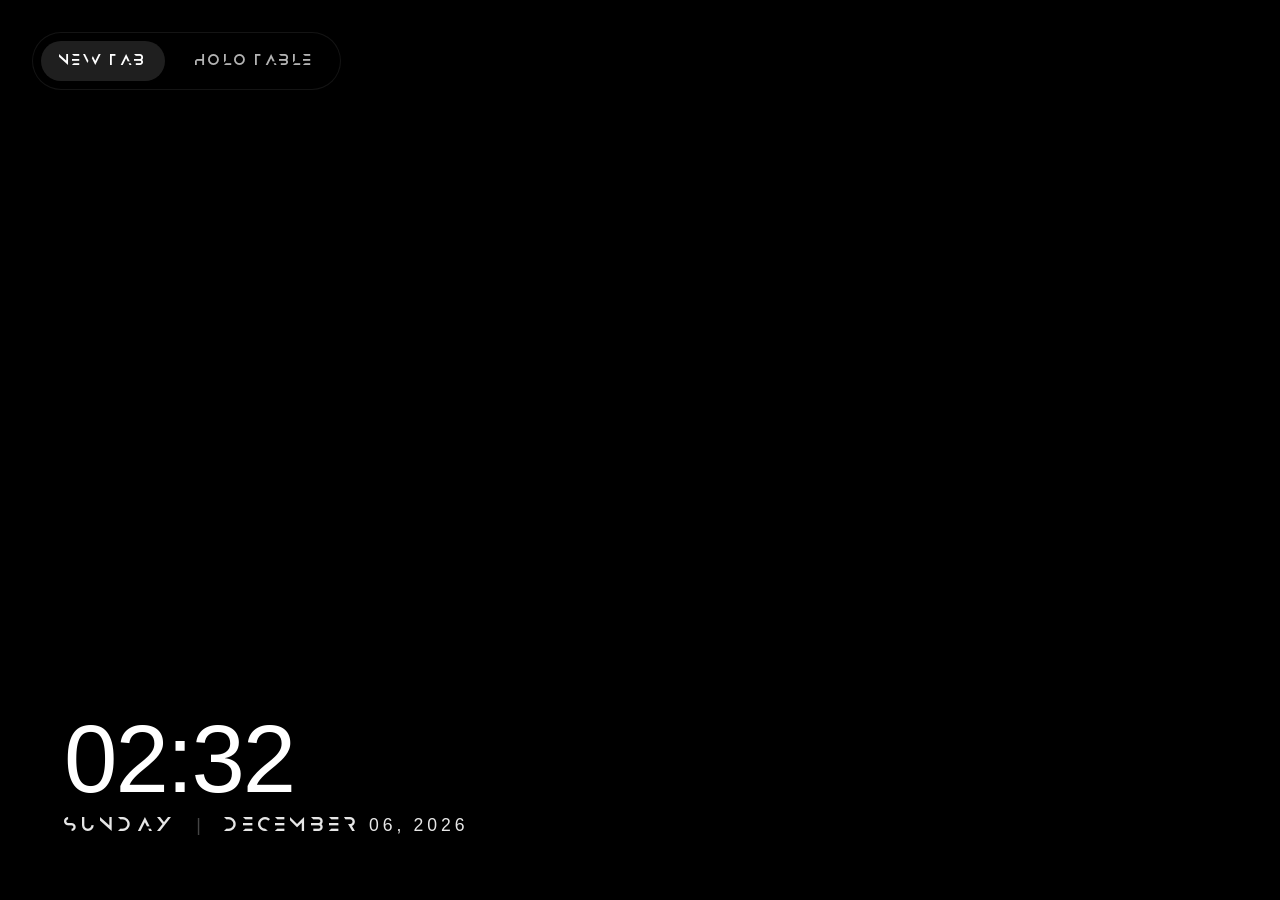
==== index.html @ 4c0b55d7 "Initial commit: Chrome home extension setup" ====
<!DOCTYPE html>
<html lang="en">
<head>
    <meta charset="UTF-8">
    <meta name="viewport" content="width=device-width, initial-scale=1.0">
    <title>New Tab</title>
    <link rel="icon" type="image/jpeg" href="icon.jpg">
    <link rel="stylesheet" href="style.css">
</head>
<body>
    <div id="video-container">
        <video id="bg-video" autoplay muted loop playsinline></video>
        <div id="video-overlay"></div>
    </div>

    <!-- Mode Switcher -->
    <div id="mode-switcher">
        <button id="mode-tab" class="active">NEW TAB</button>
        <button id="mode-holo">HOLO TABLE</button>
    </div>

    <!-- Holo Container (Initially Hidden) -->
    <div id="holo-view" class="hidden" aria-hidden="true">
        <iframe id="holo-frame" src="holo-prototype/building.html"></iframe>
    </div>

    <main id="content">
        <div id="search-container">
            <input type="text" id="search-input" spellcheck="false" autocomplete="off">
        </div>

        <div class="clock-container">
            <div id="time">00:00</div>
            <div id="date-row">
                <span id="day">MONDAY</span>
                <span class="separator">|</span>
                <span id="date">JANUARY 01, 2024</span>
            </div>
        </div>
    </main>

    <script src="script.js"></script>
</body>
</html>
---- style.css ----
@font-face {
    font-family: 'CustomFont';
    src: url('fonts/YourFont.otf') format('opentype');
}

* {
    margin: 0;
    padding: 0;
    box-sizing: border-box;
}

body {
    font-family: 'CustomFont', sans-serif;
    background-color: #000;
    color: #fff;
    height: 100vh;
    width: 100vw;
    overflow: hidden;
    display: flex;
    justify-content: flex-start;
    align-items: flex-end;
}

.hidden {
    display: none !important;
}

#video-container {
    position: fixed;
    top: 0;
    left: 0;
    width: 100%;
    height: 100%;
    z-index: -1;
}

#bg-video {
    width: 100%;
    height: 100%;
    object-fit: cover;
}

#video-overlay {
    position: absolute;
    top: 0;
    left: 0;
    width: 100%;
    height: 100%;
    background: transparent;
    backdrop-filter: none;
}

#mode-switcher {
    position: fixed;
    top: 2rem;
    left: 2rem;
    z-index: 3;
    display: inline-flex;
    gap: 0.75rem;
    padding: 0.5rem;
    border-radius: 999px;
    background: rgba(0, 0, 0, 0.35);
    backdrop-filter: blur(12px);
    border: 1px solid rgba(255, 255, 255, 0.08);
}

#mode-switcher button {
    border: 0;
    border-radius: 999px;
    padding: 0.75rem 1.1rem;
    background: transparent;
    color: rgba(255, 255, 255, 0.7);
    font-family: inherit;
    font-size: 0.85rem;
    letter-spacing: 0.18em;
    text-transform: uppercase;
    cursor: pointer;
    transition: background 160ms ease, color 160ms ease, transform 160ms ease;
}

#mode-switcher button:hover {
    transform: translateY(-1px);
    color: #fff;
}

#mode-switcher button.active {
    background: rgba(255, 255, 255, 0.12);
    color: #fff;
}

#holo-view {
    position: fixed;
    inset: 0;
    z-index: 2;
    background: #000;
}

#holo-frame {
    width: 100%;
    height: 100%;
    border: 0;
    display: block;
}

#content {
    z-index: 1;
    text-align: left;
    margin: 0 0 4rem 4rem;
}

#search-container {
    display: none;
}

#search-input {
    display: none;
}

.clock-container {
    padding: 0;
    background: transparent;
    backdrop-filter: none;
    border: none;
    border-radius: 0;
    box-shadow: none;
    animation: fadeIn 1.8s cubic-bezier(0.16, 1, 0.3, 1);
}

#time {
    font-family: 'CustomFont', sans-serif;
    font-size: 6rem;
    font-weight: 300;
    letter-spacing: -2px;
    line-height: 1;
    margin-bottom: 0.2rem;
    text-shadow: 0 4px 20px rgba(0, 0, 0, 0.4);
}

#date-row {
    font-family: 'CustomFont', sans-serif;
    font-size: 1.1rem;
    font-weight: 300;
    letter-spacing: 4px;
    text-transform: uppercase;
    display: flex;
    justify-content: flex-start;
    align-items: center;
    gap: 1.2rem;
    opacity: 0.9;
    text-shadow: 0 2px 10px rgba(0, 0, 0, 0.4);
}

.separator {
    opacity: 0.3;
}

@keyframes fadeIn {
    from {
        opacity: 0;
        transform: translateY(20px);
    }
    to {
        opacity: 1;
        transform: translateY(0);
    }
}
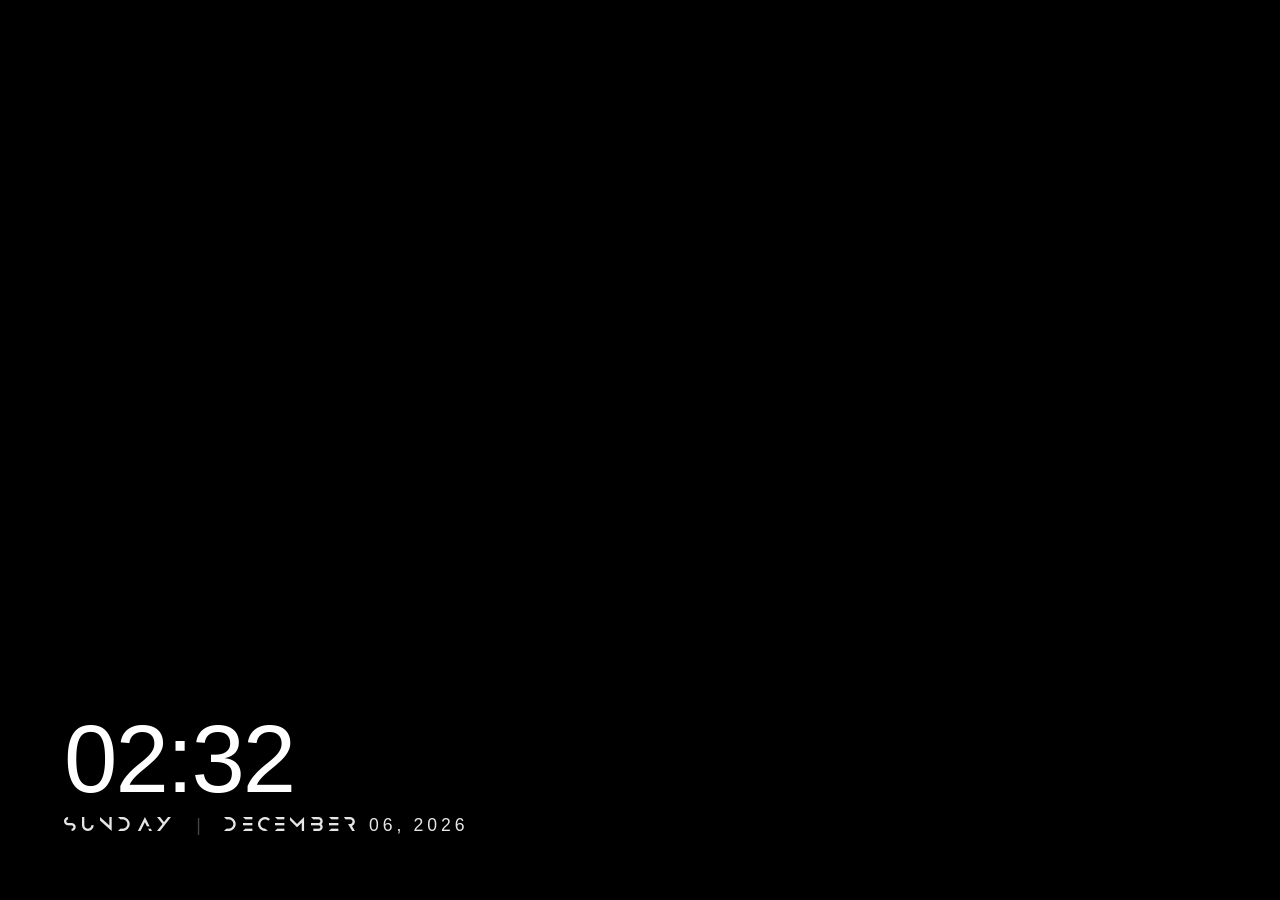
==== commit 8a8649bf: "Remove Holo Table mode and associated assets" ====
--- a/index.html
+++ b/index.html
@@ -13,16 +13,7 @@
         <div id="video-overlay"></div>
     </div>
 
-    <!-- Mode Switcher -->
-    <div id="mode-switcher">
-        <button id="mode-tab" class="active">NEW TAB</button>
-        <button id="mode-holo">HOLO TABLE</button>
-    </div>
 
-    <!-- Holo Container (Initially Hidden) -->
-    <div id="holo-view" class="hidden" aria-hidden="true">
-        <iframe id="holo-frame" src="holo-prototype/building.html"></iframe>
-    </div>
 
     <main id="content">
         <div id="search-container">
--- a/style.css
+++ b/style.css
@@ -50,57 +50,7 @@
     backdrop-filter: none;
 }
 
-#mode-switcher {
-    position: fixed;
-    top: 2rem;
-    left: 2rem;
-    z-index: 3;
-    display: inline-flex;
-    gap: 0.75rem;
-    padding: 0.5rem;
-    border-radius: 999px;
-    background: rgba(0, 0, 0, 0.35);
-    backdrop-filter: blur(12px);
-    border: 1px solid rgba(255, 255, 255, 0.08);
-}
 
-#mode-switcher button {
-    border: 0;
-    border-radius: 999px;
-    padding: 0.75rem 1.1rem;
-    background: transparent;
-    color: rgba(255, 255, 255, 0.7);
-    font-family: inherit;
-    font-size: 0.85rem;
-    letter-spacing: 0.18em;
-    text-transform: uppercase;
-    cursor: pointer;
-    transition: background 160ms ease, color 160ms ease, transform 160ms ease;
-}
-
-#mode-switcher button:hover {
-    transform: translateY(-1px);
-    color: #fff;
-}
-
-#mode-switcher button.active {
-    background: rgba(255, 255, 255, 0.12);
-    color: #fff;
-}
-
-#holo-view {
-    position: fixed;
-    inset: 0;
-    z-index: 2;
-    background: #000;
-}
-
-#holo-frame {
-    width: 100%;
-    height: 100%;
-    border: 0;
-    display: block;
-}
 
 #content {
     z-index: 1;
